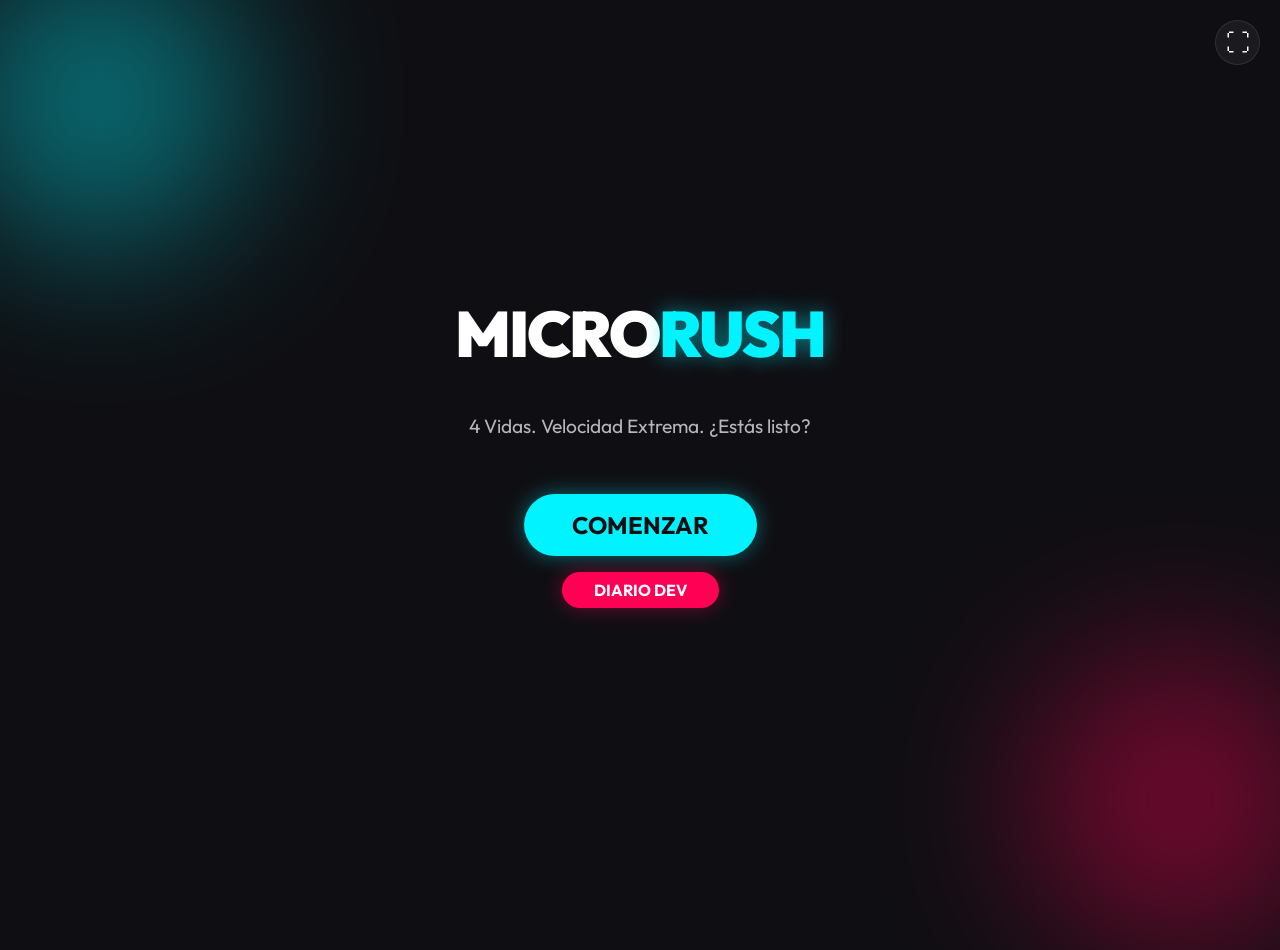
==== index.html @ 9d6e02d5 "Actualización del diario: añadida nota sobre la reestructuración del sistema de archivos" ====
<!DOCTYPE html>
<html lang="es">

<head>
    <meta charset="UTF-8">
    <meta name="viewport" content="width=device-width, initial-scale=1.0">
    <title>MicroGame Rush</title>
    <link rel="stylesheet" href="assets/css/style.css">
    <link href="https://fonts.googleapis.com/css2?family=Outfit:wght@300;500;700;900&display=swap" rel="stylesheet">
</head>

<body>
    <div id="app">
        <!-- Background Elements -->
        <div class="bg-shape"></div>
        <div class="bg-shape"></div>

        <!-- Fullscreen Toggle -->
        <button id="fullscreen-btn" class="fullscreen-btn" title="Pantalla Completa">
            <span class="fs-icon">⛶</span>
        </button>

        <!-- Start Screen -->
        <div id="start-screen" class="screen active">
            <h1 class="logo">MICRO<span class="highlight">RUSH</span></h1>
            <p class="instruction">4 Vidas. Velocidad Extrema. ¿Estás listo?</p>
            <div class="menu-buttons">
                <button id="start-btn" class="btn primary">COMENZAR</button>
                <button id="diary-btn" class="btn secondary small">DIARIO DEV</button>
            </div>
        </div>

        <!-- Diary Modal -->
        <div id="diary-modal" class="modal">
            <div class="modal-content">
                <h2>DIARIO DE DESARROLLO</h2>
                <div class="diary-text">
                    <p><strong>Día 1:</strong> Inicio del proyecto "MicroGame Rush". Implementada la estructura base y
                        el motor de juego.</p>
                    <img src="assets/img/tablero_kanban.png" alt="Tablero Kanban" class="diary-img">
                    <p><strong>Día 2:</strong> Hoy hemos hecho los minijuegos. Se han añadido 4 modos de juego (Machaca,
                        Cálculo, Reflejos y Direcciones), sistema de dificultad progresiva que reduce el tiempo, y
                        animaciones de impacto al fallar.</p>
                    <p><strong>Día 3:</strong> Introducción del minijuego interactivo "Limpia la Playa" con mecánicas de
                        arrastrar y soltar. Se ha simplificado la rotación para pulir la experiencia de usuario, se ha
                        ajustado la dificultad para que escale cada 10 puntos, y se ha añadido soporte para
                        <strong>Pantalla Completa</strong>.
                    </p>
                    <p><strong>Día 4:</strong> Sustitución del minijuego de cálculo por "Encuéntralo en la Oscuridad"
                        (X-Ray) con iluminación dinámica y memoria de rotación.</p>
                    <p><strong>Día 5:</strong> Corrección de errores críticos en "X-Ray" (doble puntuación). Se ha
                        reestructurado la interfaz para apilar el HUD y el área de juego verticalmente, expandiendo el
                        espacio a 950px de altura.</p>
                    <img src="assets/img/kanban_dia5.png" alt="Tablero Kanban Día 5" class="diary-img">
                    <p><strong>Día 6:</strong> ¡Nueva mecánica de cocina! Implementación de sistema de recetas,
                        validación de ingredientes y efectos visuales de preparación culinaria.</p>
                    <p><strong>Día 7:</strong> Actualización del estado del proyecto. Se ha completado el diseño y los
                        microjuegos del 1 al 4. El microjuego 5 está en fase de validación, mientras que el microjuego 6
                        se encuentra actualmente en desarrollo.</p>
                    <img src="assets/img/kanban_dia7.png" alt="Tablero Kanban Día 7" class="diary-img">
                    <p><strong>Día 8:</strong> Reestructuración del sistema de archivos del proyecto hacia un formato
                        más profesional, aislando los recursos como imágenes, hojas de estilo y scripts dentro de un
                        nuevo directorio <code>assets/</code> y moviendo el archivo <code>index.html</code> a la raíz
                        del proyecto.</p>
                    <p><strong>Estado Actual:</strong> Experiencia de juego centrada y pulida. El motor de dificultad
                        ahora es más equilibrado, permitiendo periodos de adaptación antes de aumentar la velocidad.</p>
                    <p><strong>Próximos pasos:</strong> Reintroducir minijuegos antiguos con el nuevo estándar visual y
                        añadir efectos de sonido ambientales.</p>

                </div>
                <button id="close-diary-btn" class="btn primary small">CERRAR</button>
            </div>
        </div>

        <!-- Game Screen -->
        <div id="game-screen" class="screen">
            <div class="hud">

                <div class="lives">
                    <span class="heart">❤️</span>
                    <span class="heart">❤️</span>
                    <span class="heart">❤️</span>
                    <span class="heart">❤️</span>
                </div>
                <div class="score-container">SCORE: <span id="score">0</span></div>
            </div>

            <div class="timer-bar-container">
                <div id="timer-bar" class="timer-bar"></div>
            </div>

            <div id="game-area" class="game-area">
                <!-- Microgame content goes here -->
                <h2 id="instruction-text" class="game-instruction"></h2>
                <div id="interactive-area"></div>
            </div>
        </div>

        <!-- Game Over Screen -->
        <div id="game-over-screen" class="screen">
            <h1 class="game-over-title">GAME OVER</h1>
            <p class="final-score">Puntuación Final: <span id="final-score">0</span></p>
            <button id="restart-btn" class="btn secondary">REINTENTAR</button>
        </div>
    </div>

    <script src="assets/js/microgames/beach.js"></script>
    <script src="assets/js/microgames/xray.js"></script>
    <script src="assets/js/microgames/trash_truck.js"></script>
    <script src="assets/js/microgames/solar.js"></script>
    <script src="assets/js/microgames/cooking.js"></script>

    <script src="assets/js/game.js"></script>
</body>

</html>
---- assets/css/style.css ----
:root {
    --bg-color: #0f0f13;
    --text-color: #ffffff;
    --primary-color: #00f3ff;
    --secondary-color: #ff0055;
    --accent-color: #ffe600;
    --font-main: 'Outfit', sans-serif;
    --glass-bg: rgba(255, 255, 255, 0.05);
    --glass-border: rgba(255, 255, 255, 0.1);
}

* {
    margin: 0;
    padding: 0;
    box-sizing: border-box;
}

body {
    background-color: var(--bg-color);
    color: var(--text-color);
    font-family: var(--font-main);
    overflow: hidden;
    height: 100vh;
    display: flex;
    justify-content: center;
    align-items: center;
}

#app {
    width: 100%;
    height: 100%;
    position: relative;
    display: flex;
    flex-direction: column;
    justify-content: center;
    align-items: center;
}

/* Background Animated Shapes */
.bg-shape {
    position: absolute;
    width: 300px;
    height: 300px;
    border-radius: 50%;
    filter: blur(80px);
    z-index: -1;
    opacity: 0.4;
    animation: float 10s infinite ease-in-out;
}

.bg-shape:nth-child(1) {
    background: var(--primary-color);
    top: -50px;
    left: -50px;
}

.bg-shape:nth-child(2) {
    background: var(--secondary-color);
    bottom: -50px;
    right: -50px;
    animation-delay: 5s;
}

@keyframes float {

    0%,
    100% {
        transform: translate(0, 0);
    }

    50% {
        transform: translate(30px, -30px);
    }
}

/* Screens */
.screen {
    position: absolute;
    top: 0;
    left: 0;
    width: 100%;
    height: 100%;
    display: none;
    /* Hidden by default */
    flex-direction: column;
    justify-content: center;
    align-items: center;
    padding: 2rem;
    text-align: center;
    transition: opacity 0.3s ease;
}

.screen.active {
    display: flex;
    gap: 1.5rem;
    animation: fadeIn 0.5s ease-out;
}

@keyframes fadeIn {
    from {
        opacity: 0;
        transform: scale(0.95);
    }

    to {
        opacity: 1;
        transform: scale(1);
    }
}

/* Typography */
h1 {
    font-size: 4rem;
    font-weight: 900;
    letter-spacing: -2px;
    margin-bottom: 1rem;
    text-transform: uppercase;
}

.highlight {
    color: var(--primary-color);
    text-shadow: 0 0 20px rgba(0, 243, 255, 0.5);
}

p {
    font-size: 1.2rem;
    color: rgba(255, 255, 255, 0.7);
    margin-bottom: 2rem;
}

/* Buttons */
.btn {
    padding: 1rem 3rem;
    font-size: 1.5rem;
    font-weight: 700;
    border: none;
    border-radius: 50px;
    cursor: pointer;
    transition: all 0.3s ease;
    text-transform: uppercase;
    font-family: var(--font-main);
}

.primary {
    background: var(--primary-color);
    color: var(--bg-color);
    box-shadow: 0 0 20px rgba(0, 243, 255, 0.4);
}

.primary:hover {
    transform: scale(1.05);
    box-shadow: 0 0 40px rgba(0, 243, 255, 0.6);
}

.secondary {
    background: var(--secondary-color);
    color: white;
    box-shadow: 0 0 20px rgba(255, 0, 85, 0.4);
}

.secondary:hover {
    transform: scale(1.05);
    box-shadow: 0 0 40px rgba(255, 0, 85, 0.6);
}

/* HUD */
.hud {
    position: relative;
    width: 95%;
    max-width: 900px;
    display: flex;
    justify-content: space-between;
    align-items: center;
    font-size: 1.5rem;
    font-weight: 700;
    z-index: 10;
}

.lives {
    display: flex;
    gap: 0.5rem;
}

.lives span {
    filter: drop-shadow(0 0 5px rgba(255, 0, 85, 0.5));
}

.timer-bar-container {
    position: relative;
    width: 95%;
    max-width: 900px;
    height: 12px;
    background: rgba(255, 255, 255, 0.1);
    border-radius: 6px;
    overflow: hidden;
}

.timer-bar {
    height: 100%;
    width: 100%;
    background: var(--accent-color);
    box-shadow: 0 0 10px var(--accent-color);
    transform-origin: left;
}

/* Game Area */
.game-area {
    display: flex;
    flex-direction: column;
    justify-content: flex-start;
    align-items: center;
    width: 100%;
    max-width: 900px;
    height: 950px;
    background: var(--glass-bg);
    border: 1px solid var(--glass-border);
    backdrop-filter: blur(10px);
    border-radius: 24px;
    padding: 3rem;
    box-shadow: 0 15px 50px rgba(0, 0, 0, 0.4);
    position: relative;
    overflow: hidden;
}

.game-instruction {
    font-size: 2.5rem;
    margin-bottom: 2rem;
    color: var(--text-color);
    text-transform: uppercase;
}

#interactive-area {
    width: 100%;
    flex: 1;
    display: flex;
    justify-content: center;
    align-items: center;
    min-height: 600px;
    position: relative;
}

/* Interactive Elements for Microgames */
.game-btn {
    width: 100px;
    height: 100px;
    background: var(--primary-color);
    border-radius: 50%;
    border: none;
    cursor: pointer;
    transition: transform 0.1s;
}

.game-btn:active {
    transform: scale(0.9);
}

.math-options-container {
    display: grid;
    grid-template-columns: 1fr 1fr;
    gap: 1rem;
    width: 100%;
}

.math-option {
    padding: 1.5rem;
    background: rgba(255, 255, 255, 0.1);
    border: 2px solid rgba(255, 255, 255, 0.2);
    border-radius: 10px;
    color: white;
    font-size: 1.5rem;
    font-weight: bold;
    cursor: pointer;
    transition: all 0.2s;
}

.math-option:hover {
    background: rgba(255, 255, 255, 0.2);
    border-color: var(--primary-color);
}

.key-hint {
    font-size: 5rem;
    font-weight: 900;
    color: var(--accent-color);
    text-shadow: 0 0 30px var(--accent-color);
    animation: pulse 0.5s infinite alternate;
}

@keyframes pulse {
    from {
        transform: scale(1);
    }

    to {
        transform: scale(1.1);
    }
}

/* Game Over */
.game-over-title {
    color: var(--secondary-color);
    text-shadow: 0 0 30px rgba(255, 0, 85, 0.6);
}

.final-score {
    font-size: 2rem;
    margin-bottom: 3rem;
    color: white;
}

/* Responsive */
@media (max-width: 600px) {
    h1 {
        font-size: 3rem;
    }

    .game-area {
        width: 95%;
        height: auto;
        min-height: 50vh;
    }

    .hud {
        font-size: 1.2rem;
    }
}

/* Diary Modal */
.modal {
    position: fixed;
    top: 0;
    left: 0;
    width: 100%;
    height: 100%;
    background: rgba(0, 0, 0, 0.8);
    backdrop-filter: blur(5px);
    display: none;
    justify-content: center;
    align-items: center;
    z-index: 100;
    opacity: 0;
    transition: opacity 0.3s ease;
}

.modal.active {
    display: flex;
    opacity: 1;
}

.modal-content {
    background: var(--bg-color);
    border: 1px solid var(--primary-color);
    padding: 2rem;
    border-radius: 20px;
    width: 90%;
    max-width: 600px;
    max-height: 80vh;
    overflow-y: auto;
    box-shadow: 0 0 30px rgba(0, 243, 255, 0.2);
    text-align: left;
    position: relative;
}

.modal-content h2 {
    color: var(--primary-color);
    margin-bottom: 1.5rem;
    font-size: 2rem;
    text-align: center;
}

.diary-text p {
    margin-bottom: 1rem;
    line-height: 1.6;
    color: #ccc;
    font-size: 1rem;
}

.diary-text strong {
    color: var(--secondary-color);
}

.diary-img {
    width: 100%;
    border-radius: 10px;
    margin: 1rem 0;
    border: 1px solid rgba(255, 255, 255, 0.2);
}

.menu-buttons {
    display: flex;
    flex-direction: column;
    gap: 1rem;
    align-items: center;
}

.btn.small {
    padding: 0.5rem 2rem;
    font-size: 1rem;
}

/* Scrollbar for diary */
.modal-content::-webkit-scrollbar {
    width: 8px;
}

.modal-content::-webkit-scrollbar-track {
    background: rgba(255, 255, 255, 0.05);
}

.modal-content::-webkit-scrollbar-thumb {
    background: var(--primary-color);
    border-radius: 4px;
}

/* Beach Microgame Styles */
.beach-container {
    position: relative;
    width: 100%;
    height: 100%;
    background: linear-gradient(to bottom, #f4e09d, #e5c07b);
    border-radius: 15px;
    overflow: hidden;
    cursor: default;
}

.trash-can {
    position: absolute;
    bottom: 20px;
    right: 20px;
    font-size: 5rem;
    z-index: 5;
    transition: transform 0.2s cubic-bezier(0.175, 0.885, 0.32, 1.275);
    user-select: none;
    pointer-events: none;
}

.trash-can.hover {
    transform: scale(1.3) rotate(5deg);
}

.trash-item {
    position: absolute;
    font-size: 3rem;
    cursor: grab;
    z-index: 10;
    user-select: none;
    touch-action: none;
    filter: drop-shadow(0 4px 8px rgba(0, 0, 0, 0.2));
}

.trash-item:active {
    cursor: grabbing;
    transform: scale(1.1);
}

/* Fullscreen Button */
.fullscreen-btn {
    position: absolute;
    top: 20px;
    right: 20px;
    width: 45px;
    height: 45px;
    border-radius: 50%;
    background: var(--glass-bg);
    border: 1px solid var(--glass-border);
    color: white;
    font-size: 1.5rem;
    cursor: pointer;
    z-index: 1000;
    display: flex;
    justify-content: center;
    align-items: center;
    backdrop-filter: blur(10px);
    transition: all 0.3s ease;
}

.fullscreen-btn:hover {
    background: var(--primary-color);
    color: var(--bg-color);
    transform: scale(1.1);
    box-shadow: 0 0 15px var(--primary-color);
}

@media (max-width: 600px) {
    .fullscreen-btn {
        top: 10px;
        right: 10px;
        width: 35px;
        height: 35px;
        font-size: 1.2rem;
    }
}
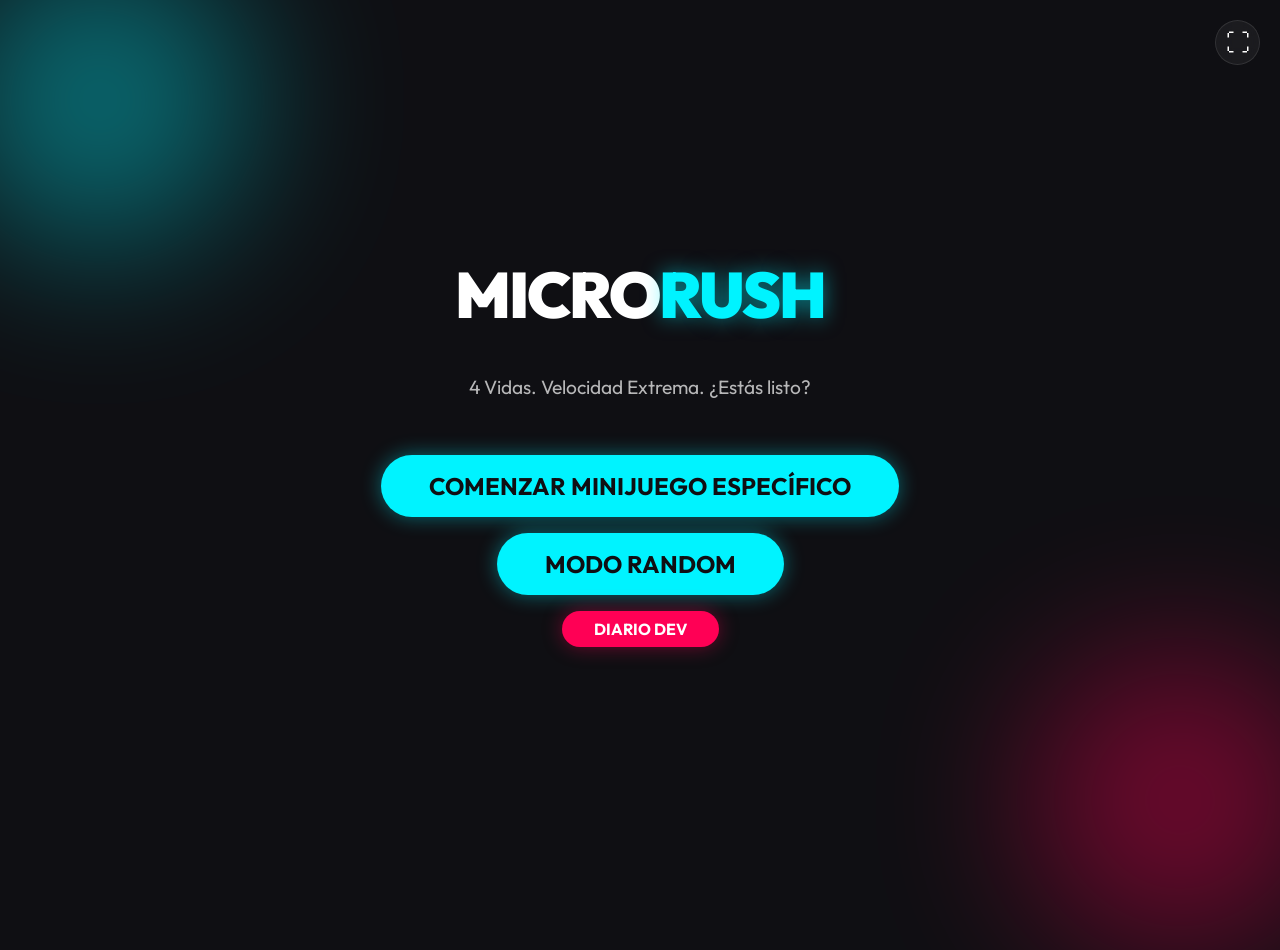
==== commit 5d53b9fa: "Cambios en minijuegos" ====
--- a/index.html
+++ b/index.html
@@ -25,8 +25,17 @@
             <h1 class="logo">MICRO<span class="highlight">RUSH</span></h1>
             <p class="instruction">4 Vidas. Velocidad Extrema. ¿Estás listo?</p>
             <div class="menu-buttons">
-                <button id="start-btn" class="btn primary">COMENZAR</button>
+                <button id="start-btn" class="btn primary">COMENZAR MINIJUEGO ESPECÍFICO</button>
+                <button id="random-btn" class="btn primary">MODO RANDOM</button>
                 <button id="diary-btn" class="btn secondary small">DIARIO DEV</button>
+            </div>
+            
+            <div id="microgames-section" class="microgames-section" style="display: none;">
+                <h2>ELIGE UN MINIJUEGO</h2>
+                <div id="microgames-grid" class="microgames-grid">
+                    <!-- Buttons will be generated by JavaScript -->
+                </div>
+                <button id="back-select-btn" class="btn secondary small">ATRÁS</button>
             </div>
         </div>
 
@@ -46,11 +55,8 @@
                         ajustado la dificultad para que escale cada 10 puntos, y se ha añadido soporte para
                         <strong>Pantalla Completa</strong>.
                     </p>
-                    <p><strong>Día 4:</strong> Sustitución del minijuego de cálculo por "Encuéntralo en la Oscuridad"
-                        (X-Ray) con iluminación dinámica y memoria de rotación.</p>
-                    <p><strong>Día 5:</strong> Corrección de errores críticos en "X-Ray" (doble puntuación). Se ha
-                        reestructurado la interfaz para apilar el HUD y el área de juego verticalmente, expandiendo el
-                        espacio a 950px de altura.</p>
+                    <p><strong>Día 4:</strong> Sustitución del minijuego de búsqueda por "Recolecta Energía Verde". Mecánicas educativas sobre energía renovable (solar, eólica, hidroeléctrica).</p>
+                    <p><strong>Día 5:</strong> Refinamiento de "Recolecta Energía Verde" con dificultad progresiva que aumenta la velocidad de caída y frecuencia de aparición de fuentes de energía. Sistema visual con efectos de brillo para fuentes renovables y advertencia para no renovables.</p>
                     <img src="assets/img/kanban_dia5.png" alt="Tablero Kanban Día 5" class="diary-img">
                     <p><strong>Día 6:</strong> ¡Nueva mecánica de cocina! Implementación de sistema de recetas,
                         validación de ingredientes y efectos visuales de preparación culinaria.</p>
@@ -62,11 +68,9 @@
                         más profesional, aislando los recursos como imágenes, hojas de estilo y scripts dentro de un
                         nuevo directorio <code>assets/</code> y moviendo el archivo <code>index.html</code> a la raíz
                         del proyecto.</p>
-                    <p><strong>Estado Actual:</strong> Experiencia de juego centrada y pulida. El motor de dificultad
-                        ahora es más equilibrado, permitiendo periodos de adaptación antes de aumentar la velocidad.</p>
-                    <p><strong>Próximos pasos:</strong> Reintroducir minijuegos antiguos con el nuevo estándar visual y
-                        añadir efectos de sonido ambientales.</p>
-
+                    <p><strong>Día 9:</strong> Todo el trabajo ha sido completado. Los microjuegos han sido integrados y
+                        validados. ¡El proyecto pasa a estado finalizado!</p>
+                    <img src="assets/img/kanban_final.png" alt="Tablero Kanban Final" class="diary-img">
                 </div>
                 <button id="close-diary-btn" class="btn primary small">CERRAR</button>
             </div>
@@ -74,6 +78,10 @@
 
         <!-- Game Screen -->
         <div id="game-screen" class="screen">
+            <button id="menu-btn" class="menu-btn" title="Volver al Menú">
+                <span>🏠</span>
+            </button>
+
             <div class="hud">
 
                 <div class="lives">
@@ -105,10 +113,12 @@
     </div>
 
     <script src="assets/js/microgames/beach.js"></script>
-    <script src="assets/js/microgames/xray.js"></script>
+    <script src="assets/js/microgames/greenergy.js"></script>
     <script src="assets/js/microgames/trash_truck.js"></script>
     <script src="assets/js/microgames/solar.js"></script>
     <script src="assets/js/microgames/cooking.js"></script>
+    <script src="assets/js/microgames/pigeon.js"></script>
+    <script src="assets/js/microgames/stockmarket.js"></script>
 
     <script src="assets/js/game.js"></script>
 </body>
--- a/assets/css/style.css
+++ b/assets/css/style.css
@@ -398,6 +398,72 @@
     font-size: 1rem;
 }
 
+/* Microgames Selection */
+.microgames-section {
+    display: flex;
+    flex-direction: column;
+    align-items: center;
+    gap: 1.5rem;
+    margin-top: 3rem;
+    padding-top: 2rem;
+    border-top: 2px solid rgba(255, 255, 255, 0.1);
+    width: 100%;
+    max-width: 900px;
+}
+
+.microgames-section h2 {
+    font-size: 1.5rem;
+    text-transform: uppercase;
+    color: var(--primary-color);
+    text-shadow: 0 0 20px rgba(0, 243, 255, 0.3);
+}
+
+.microgames-grid {
+    display: grid;
+    grid-template-columns: repeat(auto-fit, minmax(140px, 1fr));
+    gap: 1rem;
+    width: 100%;
+    max-width: 900px;
+}
+
+.microgame-btn {
+    padding: 1rem;
+    background: var(--glass-bg);
+    border: 2px solid var(--glass-border);
+    border-radius: 12px;
+    color: white;
+    font-size: 0.9rem;
+    font-weight: 700;
+    cursor: pointer;
+    transition: all 0.3s ease;
+    text-transform: uppercase;
+    text-align: center;
+    word-wrap: break-word;
+    min-height: 80px;
+    display: flex;
+    align-items: center;
+    justify-content: center;
+}
+
+.microgame-btn:hover {
+    background: var(--primary-color);
+    border-color: var(--primary-color);
+    color: var(--bg-color);
+    transform: scale(1.05);
+    box-shadow: 0 0 30px rgba(0, 243, 255, 0.5);
+}
+
+.microgame-btn:active {
+    transform: scale(0.95);
+}
+
+.microgame-btn.selected {
+    background: var(--accent-color);
+    border-color: var(--accent-color);
+    color: var(--bg-color);
+    box-shadow: 0 0 20px rgba(255, 230, 0, 0.6);
+}
+
 /* Scrollbar for diary */
 .modal-content::-webkit-scrollbar {
     width: 8px;
@@ -451,6 +517,34 @@
 .trash-item:active {
     cursor: grabbing;
     transform: scale(1.1);
+}
+
+/* Menu Button in Game Screen */
+.menu-btn {
+    position: absolute;
+    top: 20px;
+    right: 80px;
+    width: 45px;
+    height: 45px;
+    border-radius: 50%;
+    background: var(--glass-bg);
+    border: 1px solid var(--glass-border);
+    color: white;
+    font-size: 1.5rem;
+    cursor: pointer;
+    z-index: 1000;
+    display: flex;
+    justify-content: center;
+    align-items: center;
+    backdrop-filter: blur(10px);
+    transition: all 0.3s ease;
+}
+
+.menu-btn:hover {
+    background: var(--secondary-color);
+    color: white;
+    transform: scale(1.1);
+    box-shadow: 0 0 15px var(--secondary-color);
 }
 
 /* Fullscreen Button */
